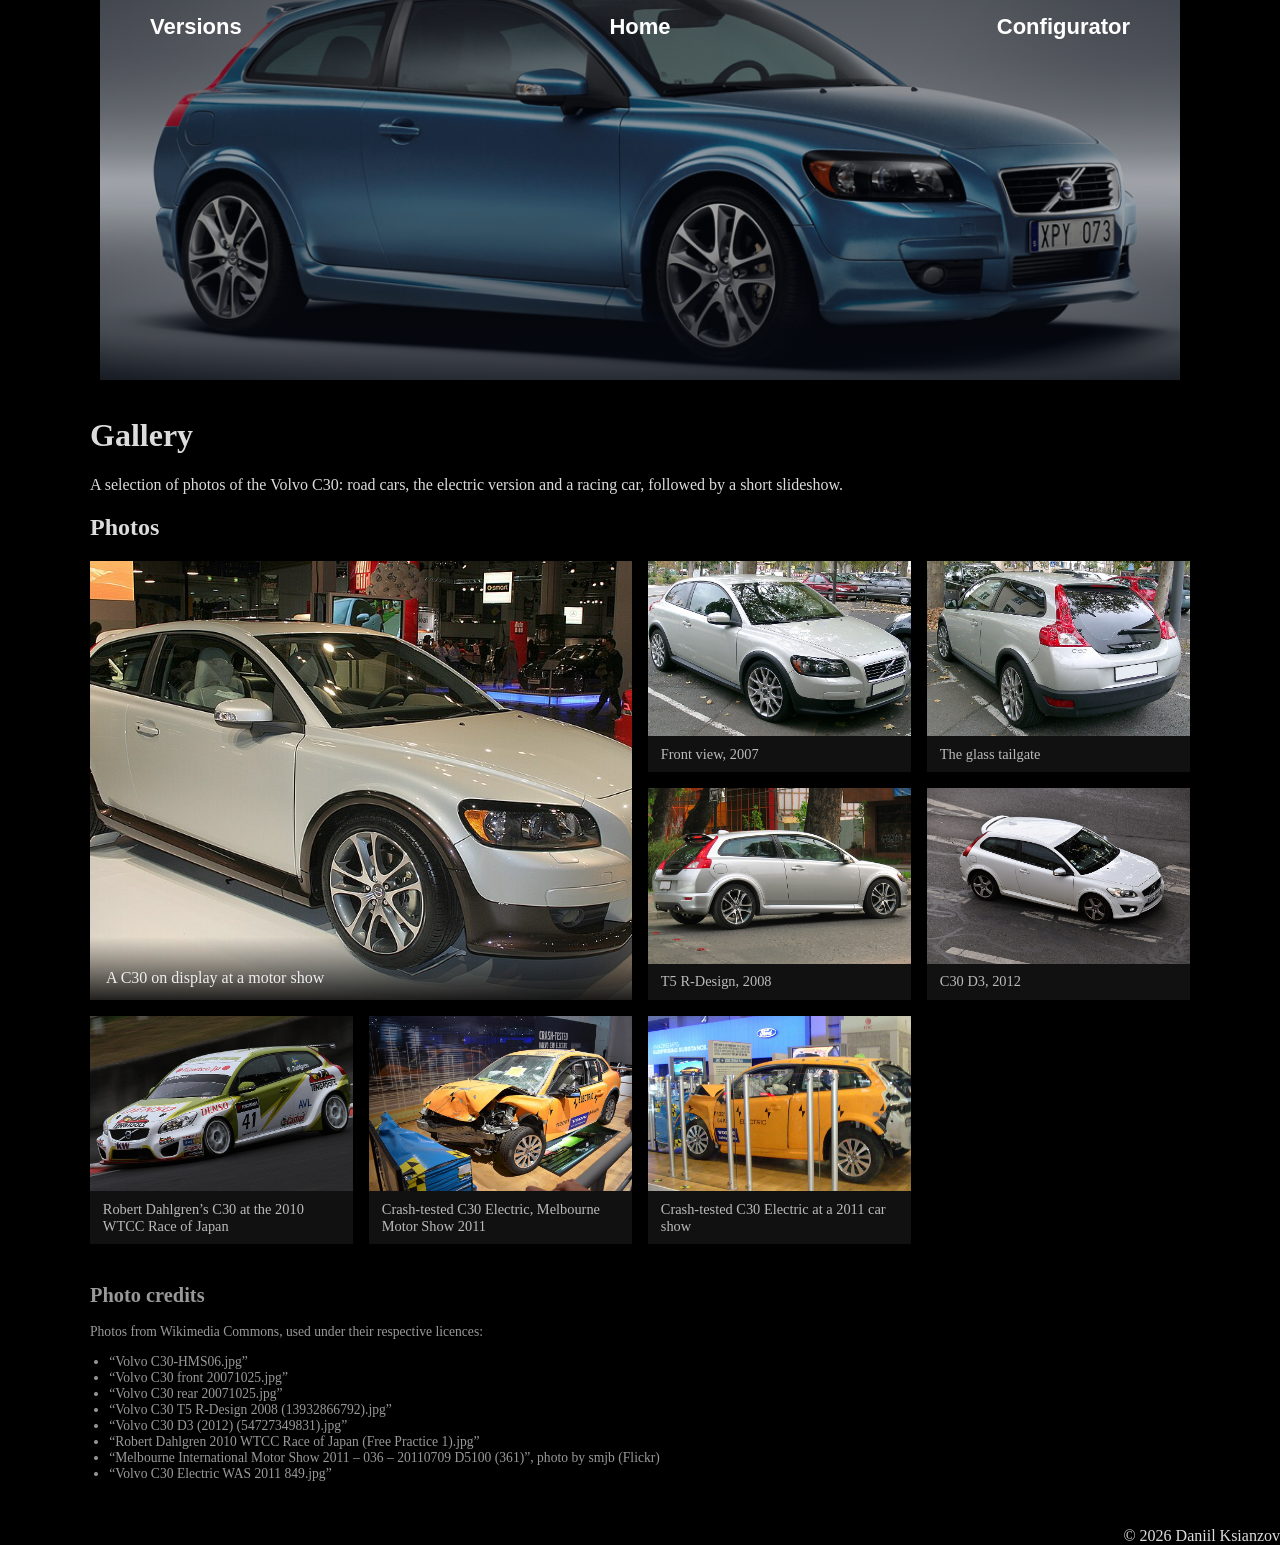
==== galeria.html @ b750ce05 "Finished the webpage" ====
<!DOCTYPE html>
<html lang="en">
<head>
    <meta charset="UTF-8">
    <meta name="viewport" content="width=device-width, initial-scale=1.0">
    <link rel="stylesheet" href="style.css">
    <title>Gallery</title>
</head>
<body>
    <!DOCTYPE html>
<html lang="en">
<head>
    <meta charset="UTF-8">
    <meta name="viewport" content="width=device-width, initial-scale=1.0">
    <link rel="stylesheet" href="style.css">
    <title>Gallery - Volvo C30</title>
</head>
<body>
<div class="version"> 
    <header>
        <div class="banner">
            <img src="img/c30blue.jpg" alt="Volvo C30">
        <nav>
            <div class="topnav">
                <a href="wersje.html"><b>Versions</b></a>

                <div class="topnav-centered">
                    <a href="index.html" aria-current="page"><b>Home</b></a>
                </div>
                <div class="topnav-right">
                    <a href="konfigurator.html"><b>Configurator</b></a>
                </div>
            </div>
        </nav>
        </div>
    </header>
</div>

    <main class="gallery-page">
        <h1>Gallery</h1>

        <p>
            A selection of photos of the Volvo C30: road cars, the electric version
            and a racing car, followed by a short slideshow.
        </p>

        <section>
            <h2>Photos</h2>

            <div class="gallery">
                <figure class="featured" data-category="exterior">
                    <img src="img/c30-show-white.jpg" alt="White Volvo C30 with brown lower trim on a motor show stand">
                    <figcaption>A C30 on display at a motor show</figcaption>
                </figure>

                <figure data-category="exterior">
                    <img src="img/c30-front.jpg" alt="Front three-quarter view of a light silver Volvo C30 parked on a street" loading="lazy">
                    <figcaption>Front view, 2007</figcaption>
                </figure>

                <figure data-category="exterior">
                    <img src="img/c30-rear.jpg" alt="Rear of a light silver Volvo C30 showing its large glass tailgate" loading="lazy">
                    <figcaption>The glass tailgate</figcaption>
                </figure>

                <figure data-category="exterior">
                    <img src="img/c30-t5-rdesign.jpg" alt="Silver Volvo C30 T5 R-Design from the rear three-quarter, with a roof spoiler and twin exhausts" loading="lazy">
                    <figcaption>T5 R-Design, 2008</figcaption>
                </figure>

                <figure data-category="exterior">
                    <img src="img/c30-d3.jpg" alt="White Volvo C30 seen from above on a city street" loading="lazy">
                    <figcaption>C30 D3, 2012</figcaption>
                </figure>

                <figure data-category="racing">
                    <img src="img/c30-wtcc.jpg" alt="Volvo C30 touring car in green and white livery, number 41, on a race track" loading="lazy">
                    <figcaption>Robert Dahlgren’s C30 at the 2010 WTCC Race of Japan</figcaption>
                </figure>

                <figure data-category="electric">
                    <img src="img/c30-electric-crash-1.jpg" alt="Orange crash-tested Volvo C30 Electric with a crushed front end on a show stand" loading="lazy">
                    <figcaption>Crash-tested C30 Electric, Melbourne Motor Show 2011</figcaption>
                </figure>

                <figure data-category="electric">
                    <img src="img/c30-electric-crash-2.jpg" alt="Side view of an orange crash-tested Volvo C30 Electric behind glass barriers" loading="lazy">
                    <figcaption>Crash-tested C30 Electric at a 2011 car show</figcaption>
                </figure>
            </div>
        </section>


        <section class="credits">
            <h2>Photo credits</h2>
            <p>Photos from Wikimedia Commons, used under their respective licences:</p>
            <ul>
                <li>“Volvo C30-HMS06.jpg”</li>
                <li>“Volvo C30 front 20071025.jpg”</li>
                <li>“Volvo C30 rear 20071025.jpg”</li>
                <li>“Volvo C30 T5 R-Design 2008 (13932866792).jpg”</li>
                <li>“Volvo C30 D3 (2012) (54727349831).jpg”</li>
                <li>“Robert Dahlgren 2010 WTCC Race of Japan (Free Practice 1).jpg”</li>
                <li>“Melbourne International Motor Show 2011 – 036 – 20110709 D5100 (361)”, photo by smjb (Flickr)</li>
                <li>“Volvo C30 Electric WAS 2011 849.jpg”</li>
            </ul>
        </section>
    </main>

    <footer>
        © 2026 Daniil Ksianzov
    </footer>
</body>
</html>
---- style.css ----
body {
    margin: 0;
    background-color: black;
    color: #dcdcdc;
}

/* * { outline: 1px solid red; } */

a {
    color:inherit;
    font-size: 18px;
    text-decoration: none;
}

.banner {
  position: relative;
  min-height: clamp(220px, 34vw, 380px);
  border-radius: var(--radius);
  overflow: hidden;
  box-shadow: var(--shadow);
}
.banner img {
  position: absolute;
  inset: 0;
  width: 100%;
  height: 100%;
  object-fit: cover;
  object-position: center 60%;
  z-index: 0;
}
.banner::after {
  content: "";
  position: absolute;
  inset: 0;
  z-index: 1;
  background: linear-gradient(to top,
    rgba(6,10,18,.85) 0%, rgba(6,10,18,.30) 45%, rgba(6,10,18,.55) 100%);
}
.banner-text {
  position: absolute;
  left: clamp(1rem, 3vw, 2.25rem);
  bottom: clamp(1rem, 3vw, 2.25rem);
  z-index: 2;
  margin: 0;
  color: #ffffff;
  font-size: clamp(1.6rem, 4.5vw, 2.75rem);
  font-weight: 650;
  line-height: 1.1;
  letter-spacing: -.02em;
}

.banner nav {
  position: absolute;
  inset: 0 0 auto 0;
  z-index: 2;
  padding: clamp(.7rem, 2vw, 1rem) clamp(1rem, 3vw, 2.25rem);
}

.topnav {
    position: absolute;
    top: 0;
    left: 0;
    right: 0;
}

.topnav a {
    float: left;
    font-family: Arial, Helvetica, sans-serif;
    color: #ffffff;
    text-align: center;
    padding: 14px 50px;
    text-decoration: none;
    font-size: 22px;
}

.topnav a:hover {
    color: rgb(164, 164, 164);
}

.topnav a.active {
    color: white;
}

.topnav-centered a {
    float: none;
    position: absolute;
    top: 50%;
    left: 50%;
    transform: translate(-50%, -50%);
}

.topnav-right {
    float: right;
}

@media screen and (max-width: 600px) {
    .topnav a, .topnav-right {
        float: none;
        display: block;
    }

    .topnav-centered a {
        position: relative;
        top: 0;
        left: 0;
        transform: none;
    }
}

.text {
    padding-left: 5%;
    padding-right: 5%;
}

.versions {
    padding-left: 10%;
    padding-right: 2%;
}

footer {
    text-align: right;
}

.gallery-page {
  max-width: 1100px;
  margin: 0 auto;
  padding: 1rem 1.5rem 2rem;
}
 
.gallery {
  display: grid;
  grid-template-columns: repeat(auto-fit, minmax(260px, 1fr));
  gap: 1rem;
  grid-auto-flow: dense;
}
 
.gallery figure {
  position: relative;
  margin: 0;
  overflow: hidden;
  background: #111;
}
 
.gallery img {
  display: block;
  width: 100%;
  aspect-ratio: 3 / 2;
  object-fit: cover;
  transition: transform 0.3s ease;
}
 
.gallery figure:hover img {
  transform: scale(1.04);
}
 
.gallery figcaption {
  padding: 0.6rem 0.8rem;
  font-size: 0.9rem;
  color: #bbb;
}
 
@media (min-width: 700px) {
  .gallery .featured {
    grid-column: span 2;
    grid-row: span 2;
    min-height: 320px;
  }
 
  .gallery .featured img {
    position: absolute;
    inset: 0;
    height: 100%;
    aspect-ratio: auto;
  }
 
  .gallery .featured figcaption {
    position: absolute;
    left: 0;
    right: 0;
    bottom: 0;
    padding: 2rem 1rem 0.8rem;
    font-size: 1rem;
    color: #eee;
    background: linear-gradient(to top, rgba(0, 0, 0, 0.85), transparent);
  }
}
 
.credits {
  margin-top: 2.5rem;
  font-size: 0.85rem;
  color: #999;
}
 
.credits ul {
  padding-left: 1.2rem;
}

.version {
  max-width: 1080px;
  margin: 0 auto;
  display: grid;
  grid-template-columns: minmax(0, 1fr) 340px;
  gap: 2rem;
  align-items: start;
}
.version > header,
.version > footer { grid-column: 1 / -1; }

.configg {
  margin: 5%;
}

.controls {
  display: grid;
  gap: 1.25rem;
  align-content: start;
}

aside {
  position: sticky;
  top: 1.5rem;
  grid-column: 2;
  padding: 1.25rem 1.35rem;
  background: var(--surface);
  border: 1px solid var(--line);
  border-radius: var(--radius);
  box-shadow: var(--shadow);
}
aside h2 {
  margin: 0 0 .9rem;
  font-size: 1.2rem;
  font-weight: 700;
  letter-spacing: .1em;
  text-transform: uppercase;
  color: var(--muted);
}
dl {
  display: grid;
  grid-template-columns: auto 1fr;
  align-items: baseline;
  gap: 1rem 1rem;
  margin: 0;
}
dt { color: var(--muted); font-size: .9rem; }
dd {
  margin: 0;
  text-align: right;
  font-weight: 650;
  font-variant-numeric: tabular-nums;
}

.form-group input,
.form-group select,
.form-group textarea {
  width: 100%;
  font: inherit;
  color: #ffffff; 
  background: #111111;
  border: 1px solid #333333;
  border-radius: 12px;
  padding: 0.85rem 1rem;
  box-sizing: border-box;
}

.form-group select option {
  background-color: #111111;
  color: #ffffff;
}

.form-group input::placeholder,
.form-group textarea::placeholder {
  color: #666666;
}

.form-group input:focus,
.form-group select:focus,
.form-group textarea:focus {
  outline: none;
  background: #1a1a1a;
  border-color: #5b8cff;
  box-shadow: 0 0 0 4px rgba(91, 140, 255, 0.15);
}
---- style.css ----
body {
    margin: 0;
    background-color: black;
    color: #dcdcdc;
}

/* * { outline: 1px solid red; } */

a {
    color:inherit;
    font-size: 18px;
    text-decoration: none;
}

.banner {
  position: relative;
  min-height: clamp(220px, 34vw, 380px);
  border-radius: var(--radius);
  overflow: hidden;
  box-shadow: var(--shadow);
}
.banner img {
  position: absolute;
  inset: 0;
  width: 100%;
  height: 100%;
  object-fit: cover;
  object-position: center 60%;
  z-index: 0;
}
.banner::after {
  content: "";
  position: absolute;
  inset: 0;
  z-index: 1;
  background: linear-gradient(to top,
    rgba(6,10,18,.85) 0%, rgba(6,10,18,.30) 45%, rgba(6,10,18,.55) 100%);
}
.banner-text {
  position: absolute;
  left: clamp(1rem, 3vw, 2.25rem);
  bottom: clamp(1rem, 3vw, 2.25rem);
  z-index: 2;
  margin: 0;
  color: #ffffff;
  font-size: clamp(1.6rem, 4.5vw, 2.75rem);
  font-weight: 650;
  line-height: 1.1;
  letter-spacing: -.02em;
}

.banner nav {
  position: absolute;
  inset: 0 0 auto 0;
  z-index: 2;
  padding: clamp(.7rem, 2vw, 1rem) clamp(1rem, 3vw, 2.25rem);
}

.topnav {
    position: absolute;
    top: 0;
    left: 0;
    right: 0;
}

.topnav a {
    float: left;
    font-family: Arial, Helvetica, sans-serif;
    color: #ffffff;
    text-align: center;
    padding: 14px 50px;
    text-decoration: none;
    font-size: 22px;
}

.topnav a:hover {
    color: rgb(164, 164, 164);
}

.topnav a.active {
    color: white;
}

.topnav-centered a {
    float: none;
    position: absolute;
    top: 50%;
    left: 50%;
    transform: translate(-50%, -50%);
}

.topnav-right {
    float: right;
}

@media screen and (max-width: 600px) {
    .topnav a, .topnav-right {
        float: none;
        display: block;
    }

    .topnav-centered a {
        position: relative;
        top: 0;
        left: 0;
        transform: none;
    }
}

.text {
    padding-left: 5%;
    padding-right: 5%;
}

.versions {
    padding-left: 10%;
    padding-right: 2%;
}

footer {
    text-align: right;
}

.gallery-page {
  max-width: 1100px;
  margin: 0 auto;
  padding: 1rem 1.5rem 2rem;
}
 
.gallery {
  display: grid;
  grid-template-columns: repeat(auto-fit, minmax(260px, 1fr));
  gap: 1rem;
  grid-auto-flow: dense;
}
 
.gallery figure {
  position: relative;
  margin: 0;
  overflow: hidden;
  background: #111;
}
 
.gallery img {
  display: block;
  width: 100%;
  aspect-ratio: 3 / 2;
  object-fit: cover;
  transition: transform 0.3s ease;
}
 
.gallery figure:hover img {
  transform: scale(1.04);
}
 
.gallery figcaption {
  padding: 0.6rem 0.8rem;
  font-size: 0.9rem;
  color: #bbb;
}
 
@media (min-width: 700px) {
  .gallery .featured {
    grid-column: span 2;
    grid-row: span 2;
    min-height: 320px;
  }
 
  .gallery .featured img {
    position: absolute;
    inset: 0;
    height: 100%;
    aspect-ratio: auto;
  }
 
  .gallery .featured figcaption {
    position: absolute;
    left: 0;
    right: 0;
    bottom: 0;
    padding: 2rem 1rem 0.8rem;
    font-size: 1rem;
    color: #eee;
    background: linear-gradient(to top, rgba(0, 0, 0, 0.85), transparent);
  }
}
 
.credits {
  margin-top: 2.5rem;
  font-size: 0.85rem;
  color: #999;
}
 
.credits ul {
  padding-left: 1.2rem;
}

.version {
  max-width: 1080px;
  margin: 0 auto;
  display: grid;
  grid-template-columns: minmax(0, 1fr) 340px;
  gap: 2rem;
  align-items: start;
}
.version > header,
.version > footer { grid-column: 1 / -1; }

.configg {
  margin: 5%;
}

.controls {
  display: grid;
  gap: 1.25rem;
  align-content: start;
}

aside {
  position: sticky;
  top: 1.5rem;
  grid-column: 2;
  padding: 1.25rem 1.35rem;
  background: var(--surface);
  border: 1px solid var(--line);
  border-radius: var(--radius);
  box-shadow: var(--shadow);
}
aside h2 {
  margin: 0 0 .9rem;
  font-size: 1.2rem;
  font-weight: 700;
  letter-spacing: .1em;
  text-transform: uppercase;
  color: var(--muted);
}
dl {
  display: grid;
  grid-template-columns: auto 1fr;
  align-items: baseline;
  gap: 1rem 1rem;
  margin: 0;
}
dt { color: var(--muted); font-size: .9rem; }
dd {
  margin: 0;
  text-align: right;
  font-weight: 650;
  font-variant-numeric: tabular-nums;
}

.form-group input,
.form-group select,
.form-group textarea {
  width: 100%;
  font: inherit;
  color: #ffffff; 
  background: #111111;
  border: 1px solid #333333;
  border-radius: 12px;
  padding: 0.85rem 1rem;
  box-sizing: border-box;
}

.form-group select option {
  background-color: #111111;
  color: #ffffff;
}

.form-group input::placeholder,
.form-group textarea::placeholder {
  color: #666666;
}

.form-group input:focus,
.form-group select:focus,
.form-group textarea:focus {
  outline: none;
  background: #1a1a1a;
  border-color: #5b8cff;
  box-shadow: 0 0 0 4px rgba(91, 140, 255, 0.15);
}
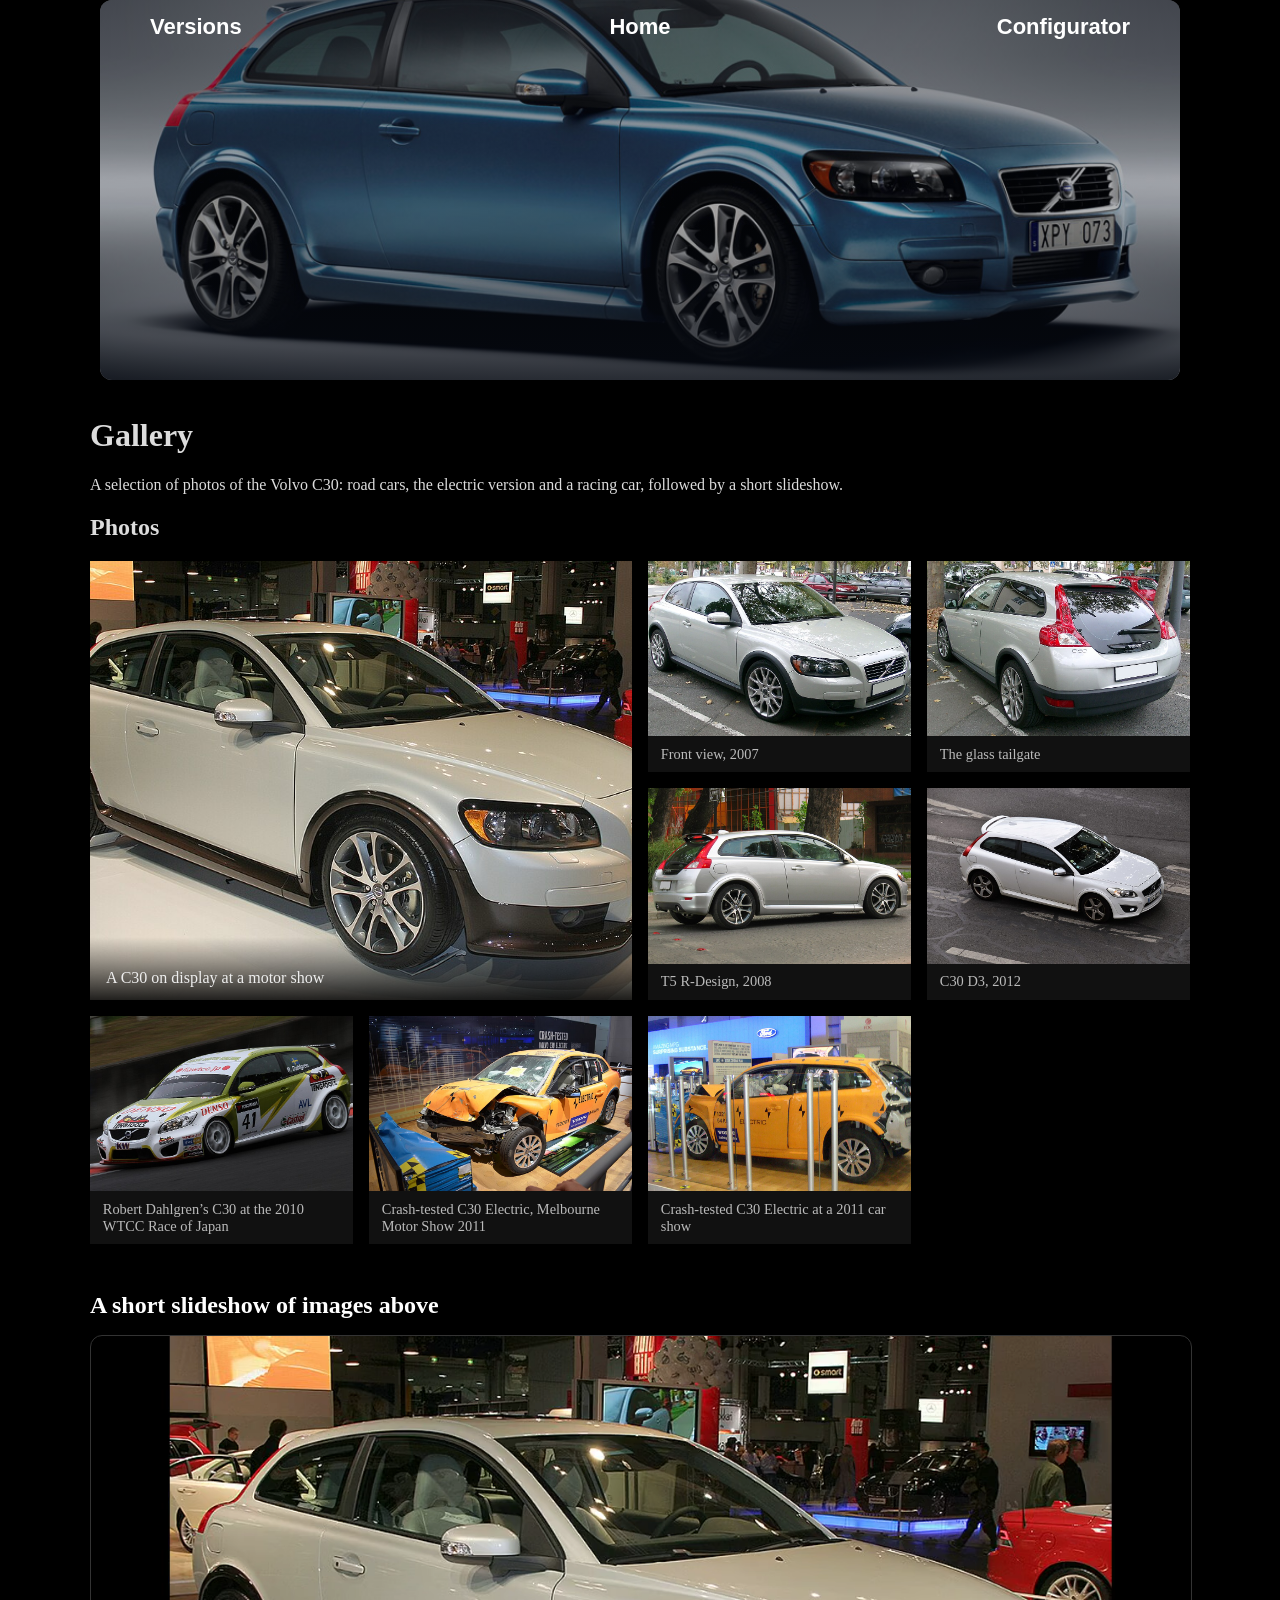
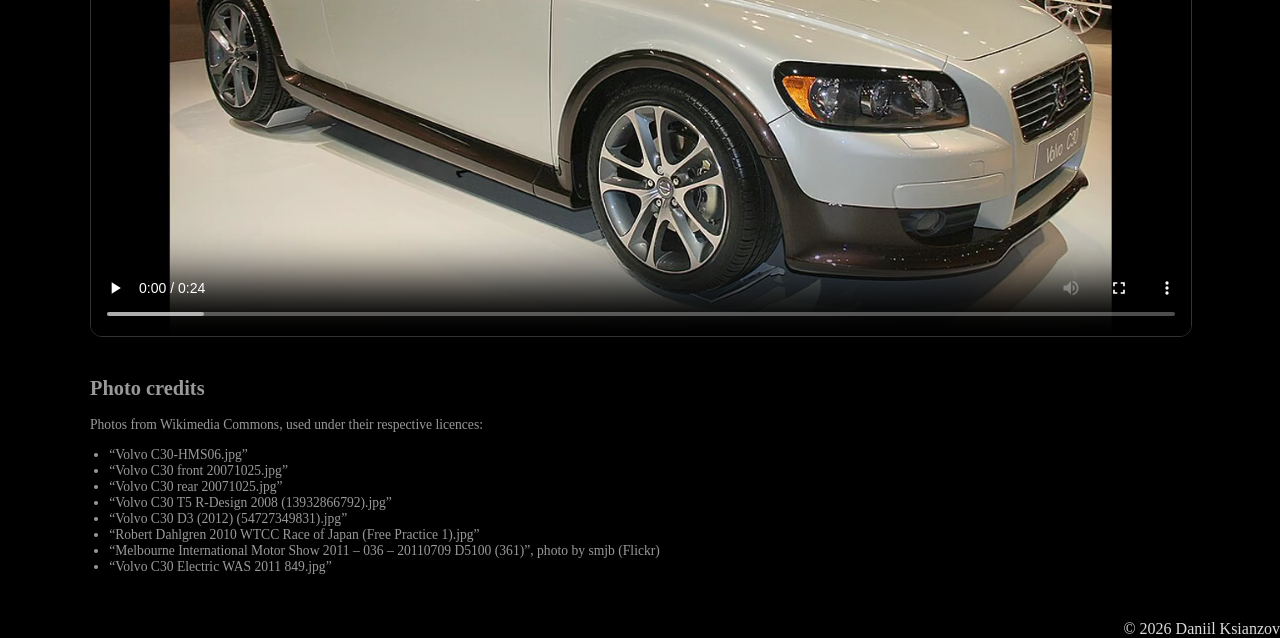
==== commit 0018b3de: "Added video to gallery" ====
--- a/galeria.html
+++ b/galeria.html
@@ -90,6 +90,16 @@
             </div>
         </section>
 
+        <section class="video-section">
+            <h2>A short slideshow of images above</h2>
+            <video controls class="video-player">
+                <source src="video/c30.webm" type="video/webm">
+            </video>
+
+            <!-- <video controls width="100%">
+                <source src="https://www.w3schools.com/html/mov_bbb.mp4" type="video/mp4">
+            </video> -->
+        </section>
 
         <section class="credits">
             <h2>Photo credits</h2>
--- a/style.css
+++ b/style.css
@@ -5,6 +5,18 @@
 }
 
 /* * { outline: 1px solid red; } */
+
+:root {
+    --bg: #000000;
+    --surface: #111111;
+    --text: #ffffff;
+    --muted: #a1a1aa;
+    --line: #333333;
+    --accent: #5b8cff;
+    --accent-soft: rgba(91, 140, 255, 0.15);
+    --radius: 12px;
+    --shadow: 0 10px 30px rgba(0,0,0,0.6);
+}
 
 a {
     color:inherit;
@@ -13,47 +25,50 @@
 }
 
 .banner {
-  position: relative;
-  min-height: clamp(220px, 34vw, 380px);
-  border-radius: var(--radius);
-  overflow: hidden;
-  box-shadow: var(--shadow);
-}
+    position: relative;
+    min-height: clamp(220px, 34vw, 380px);
+    border-radius: var(--radius);
+    overflow: hidden;
+    box-shadow: var(--shadow);
+}
+
 .banner img {
-  position: absolute;
-  inset: 0;
-  width: 100%;
-  height: 100%;
-  object-fit: cover;
-  object-position: center 60%;
-  z-index: 0;
-}
+    position: absolute;
+    inset: 0;
+    width: 100%;
+    height: 100%;
+    object-fit: cover;
+    object-position: center 60%;
+    z-index: 0;
+}
+
 .banner::after {
-  content: "";
-  position: absolute;
-  inset: 0;
-  z-index: 1;
-  background: linear-gradient(to top,
-    rgba(6,10,18,.85) 0%, rgba(6,10,18,.30) 45%, rgba(6,10,18,.55) 100%);
-}
+    content: "";
+    position: absolute;
+    inset: 0;
+    z-index: 1;
+    background: linear-gradient(to top,
+      rgba(6,10,18,.85) 0%, rgba(6,10,18,.30) 45%, rgba(6,10,18,.55) 100%);
+}
+
 .banner-text {
-  position: absolute;
-  left: clamp(1rem, 3vw, 2.25rem);
-  bottom: clamp(1rem, 3vw, 2.25rem);
-  z-index: 2;
-  margin: 0;
-  color: #ffffff;
-  font-size: clamp(1.6rem, 4.5vw, 2.75rem);
-  font-weight: 650;
-  line-height: 1.1;
-  letter-spacing: -.02em;
+    position: absolute;
+    left: clamp(1rem, 3vw, 2.25rem);
+    bottom: clamp(1rem, 3vw, 2.25rem);
+    z-index: 2;
+    margin: 0;
+    color: #ffffff;
+    font-size: clamp(1.6rem, 4.5vw, 2.75rem);
+    font-weight: 650;
+    line-height: 1.1;
+    letter-spacing: -.02em;
 }
 
 .banner nav {
-  position: absolute;
-  inset: 0 0 auto 0;
-  z-index: 2;
-  padding: clamp(.7rem, 2vw, 1rem) clamp(1rem, 3vw, 2.25rem);
+    position: absolute;
+    inset: 0 0 auto 0;
+    z-index: 2;
+    padding: clamp(.7rem, 2vw, 1rem) clamp(1rem, 3vw, 2.25rem);
 }
 
 .topnav {
@@ -74,11 +89,11 @@
 }
 
 .topnav a:hover {
-    color: rgb(164, 164, 164);
+      color: rgb(164, 164, 164);
 }
 
 .topnav a.active {
-    color: white;
+      color: white;
 }
 
 .topnav-centered a {
@@ -90,7 +105,7 @@
 }
 
 .topnav-right {
-    float: right;
+      float: right;
 }
 
 @media screen and (max-width: 600px) {
@@ -113,8 +128,8 @@
 }
 
 .versions {
-    padding-left: 10%;
-    padding-right: 2%;
+    padding-left: 7%;
+    padding-right: 7%;
 }
 
 footer {
@@ -122,161 +137,231 @@
 }
 
 .gallery-page {
-  max-width: 1100px;
-  margin: 0 auto;
-  padding: 1rem 1.5rem 2rem;
-}
- 
+    max-width: 1100px;
+    margin: 0 auto;
+    padding: 1rem 1.5rem 2rem;
+}
+  
 .gallery {
-  display: grid;
-  grid-template-columns: repeat(auto-fit, minmax(260px, 1fr));
-  gap: 1rem;
-  grid-auto-flow: dense;
-}
- 
+    display: grid;
+    grid-template-columns: repeat(auto-fit, minmax(260px, 1fr));
+    gap: 1rem;
+    grid-auto-flow: dense;
+}
+  
 .gallery figure {
-  position: relative;
-  margin: 0;
-  overflow: hidden;
-  background: #111;
-}
- 
+    position: relative;
+    margin: 0;
+    overflow: hidden;
+    background: #111;
+}
+  
 .gallery img {
-  display: block;
-  width: 100%;
-  aspect-ratio: 3 / 2;
-  object-fit: cover;
-  transition: transform 0.3s ease;
-}
- 
+    display: block;
+    width: 100%;
+    aspect-ratio: 3 / 2;
+    object-fit: cover;
+    transition: transform 0.3s ease;
+}
+  
 .gallery figure:hover img {
-  transform: scale(1.04);
-}
- 
+    transform: scale(1.04);
+}
+  
 .gallery figcaption {
-  padding: 0.6rem 0.8rem;
-  font-size: 0.9rem;
-  color: #bbb;
-}
- 
+    padding: 0.6rem 0.8rem;
+    font-size: 0.9rem;
+    color: #bbb;
+}
+  
 @media (min-width: 700px) {
-  .gallery .featured {
-    grid-column: span 2;
-    grid-row: span 2;
-    min-height: 320px;
-  }
- 
-  .gallery .featured img {
-    position: absolute;
-    inset: 0;
-    height: 100%;
-    aspect-ratio: auto;
-  }
- 
-  .gallery .featured figcaption {
-    position: absolute;
-    left: 0;
-    right: 0;
-    bottom: 0;
-    padding: 2rem 1rem 0.8rem;
-    font-size: 1rem;
-    color: #eee;
-    background: linear-gradient(to top, rgba(0, 0, 0, 0.85), transparent);
-  }
-}
- 
+    .gallery .featured {
+        grid-column: span 2;
+        grid-row: span 2;
+        min-height: 320px;
+    }
+  
+    .gallery .featured img {
+        position: absolute;
+        inset: 0;
+        height: 100%;
+        aspect-ratio: auto;
+    }
+  
+    .gallery .featured figcaption {
+        position: absolute;
+        left: 0;
+        right: 0;
+        bottom: 0;
+        padding: 2rem 1rem 0.8rem;
+        font-size: 1rem;
+        color: #eee;
+        background: linear-gradient(to top, rgba(0, 0, 0, 0.85), transparent);
+    }
+}
+  
 .credits {
-  margin-top: 2.5rem;
-  font-size: 0.85rem;
-  color: #999;
-}
- 
+    margin-top: 2.5rem;
+    font-size: 0.85rem;
+    color: #999;
+}
+  
 .credits ul {
-  padding-left: 1.2rem;
+    padding-left: 1.2rem;
 }
 
 .version {
-  max-width: 1080px;
-  margin: 0 auto;
-  display: grid;
-  grid-template-columns: minmax(0, 1fr) 340px;
-  gap: 2rem;
-  align-items: start;
-}
+    max-width: 1080px;
+    margin: 0 auto;
+    display: grid;
+    grid-template-columns: minmax(0, 1fr) 340px;
+    gap: 2rem;
+    align-items: start;
+}
+.version > main,
 .version > header,
 .version > footer { grid-column: 1 / -1; }
 
-.configg {
-  margin: 5%;
-}
-
 .controls {
-  display: grid;
-  gap: 1.25rem;
-  align-content: start;
+    display: grid;
+    gap: 1.25rem;
+    align-content: start;
 }
 
 aside {
-  position: sticky;
-  top: 1.5rem;
-  grid-column: 2;
-  padding: 1.25rem 1.35rem;
-  background: var(--surface);
-  border: 1px solid var(--line);
-  border-radius: var(--radius);
-  box-shadow: var(--shadow);
+    position: sticky;
+    top: 1.5rem;
+    grid-column: 2;
+    padding: 1.25rem 1.35rem;
+    background: var(--surface);
+    border: 1px solid var(--line);
+    border-radius: var(--radius);
+    box-shadow: var(--shadow);
 }
 aside h2 {
-  margin: 0 0 .9rem;
-  font-size: 1.2rem;
-  font-weight: 700;
-  letter-spacing: .1em;
-  text-transform: uppercase;
-  color: var(--muted);
+    margin: 0 0 .9rem;
+    font-size: 1.2rem;
+    font-weight: 700;
+    letter-spacing: .1em;
+    text-transform: uppercase;
+    color: var(--muted);
 }
 dl {
-  display: grid;
-  grid-template-columns: auto 1fr;
-  align-items: baseline;
-  gap: 1rem 1rem;
-  margin: 0;
+    display: grid;
+    grid-template-columns: auto 1fr;
+    align-items: baseline;
+    gap: 1rem 1rem;
+    margin: 0;
 }
 dt { color: var(--muted); font-size: .9rem; }
 dd {
-  margin: 0;
-  text-align: right;
-  font-weight: 650;
-  font-variant-numeric: tabular-nums;
+    margin: 0;
+    text-align: right;
+    font-weight: 650;
+    font-variant-numeric: tabular-nums;
 }
 
 .form-group input,
 .form-group select,
 .form-group textarea {
-  width: 100%;
-  font: inherit;
-  color: #ffffff; 
-  background: #111111;
-  border: 1px solid #333333;
-  border-radius: 12px;
-  padding: 0.85rem 1rem;
-  box-sizing: border-box;
+    width: 100%;
+    font: inherit;
+    color: #ffffff; 
+    background: #111111;
+    border: 1px solid #333333;
+    border-radius: 12px;
+    padding: 0.85rem 1rem;
+    box-sizing: border-box;
 }
 
 .form-group select option {
-  background-color: #111111;
-  color: #ffffff;
+    background-color: #111111;
+    color: #ffffff;
 }
 
 .form-group input::placeholder,
 .form-group textarea::placeholder {
-  color: #666666;
+    color: #666666;
 }
 
 .form-group input:focus,
 .form-group select:focus,
 .form-group textarea:focus {
-  outline: none;
-  background: #1a1a1a;
-  border-color: #5b8cff;
-  box-shadow: 0 0 0 4px rgba(91, 140, 255, 0.15);
+    outline: none;
+    background: #1a1a1a;
+    border-color: #5b8cff;
+    box-shadow: 0 0 0 4px rgba(91, 140, 255, 0.15);
+}
+
+.contact-container {
+    grid-column: 1 / -1; /* Spans the full width below the config and aside */
+    background: var(--surface);
+    padding: 2rem;
+    border-radius: var(--radius);
+    border: 1px solid var(--line);
+    box-shadow: var(--shadow);
+    margin-top: 1rem;
+}
+
+.contact-container h2 {
+    margin-top: 0;
+    margin-bottom: 1rem;
+}
+
+.contact-form {
+    display: flex;
+    flex-direction: column;
+    gap: 1.25rem;
+}
+
+.form-group {
+    display: flex;
+    flex-direction: column;
+    gap: 0.5rem;
+}
+
+.form-group label {
+    font-size: 0.85rem;
+    font-weight: bold;
+    color: var(--muted);
+}
+
+.submit-btn {
+    font: inherit;
+    font-weight: bold;
+    font-size: 0.9rem;
+    letter-spacing: 0.05em;
+    text-transform: uppercase;
+    color: var(--text);
+    background: #1a1a1a;
+    border: 1px solid var(--line);
+    border-radius: var(--radius);
+    padding: 1rem;
+    cursor: pointer;
+    margin-top: 0.5rem;
+    transition: all 0.2s ease;
+}
+
+
+.video-section {
+    margin-top: 3rem;
+    margin-bottom: 2rem;
+}
+
+.video-section h2 {
+    color: var(--text);
+    font-size: 1.5rem;
+    margin-bottom: 1rem;
+}
+
+.video-player {
+    width: 100%;
+    height: 100%;
+    max-height: 600px;
+    border-radius: var(--radius);
+    border: 1px solid var(--line);
+    box-shadow: var(--shadow);
+    background-color: #000;
+    display: block;
+    outline: none;
 }
--- a/style.css
+++ b/style.css
@@ -5,6 +5,18 @@
 }
 
 /* * { outline: 1px solid red; } */
+
+:root {
+    --bg: #000000;
+    --surface: #111111;
+    --text: #ffffff;
+    --muted: #a1a1aa;
+    --line: #333333;
+    --accent: #5b8cff;
+    --accent-soft: rgba(91, 140, 255, 0.15);
+    --radius: 12px;
+    --shadow: 0 10px 30px rgba(0,0,0,0.6);
+}
 
 a {
     color:inherit;
@@ -13,47 +25,50 @@
 }
 
 .banner {
-  position: relative;
-  min-height: clamp(220px, 34vw, 380px);
-  border-radius: var(--radius);
-  overflow: hidden;
-  box-shadow: var(--shadow);
-}
+    position: relative;
+    min-height: clamp(220px, 34vw, 380px);
+    border-radius: var(--radius);
+    overflow: hidden;
+    box-shadow: var(--shadow);
+}
+
 .banner img {
-  position: absolute;
-  inset: 0;
-  width: 100%;
-  height: 100%;
-  object-fit: cover;
-  object-position: center 60%;
-  z-index: 0;
-}
+    position: absolute;
+    inset: 0;
+    width: 100%;
+    height: 100%;
+    object-fit: cover;
+    object-position: center 60%;
+    z-index: 0;
+}
+
 .banner::after {
-  content: "";
-  position: absolute;
-  inset: 0;
-  z-index: 1;
-  background: linear-gradient(to top,
-    rgba(6,10,18,.85) 0%, rgba(6,10,18,.30) 45%, rgba(6,10,18,.55) 100%);
-}
+    content: "";
+    position: absolute;
+    inset: 0;
+    z-index: 1;
+    background: linear-gradient(to top,
+      rgba(6,10,18,.85) 0%, rgba(6,10,18,.30) 45%, rgba(6,10,18,.55) 100%);
+}
+
 .banner-text {
-  position: absolute;
-  left: clamp(1rem, 3vw, 2.25rem);
-  bottom: clamp(1rem, 3vw, 2.25rem);
-  z-index: 2;
-  margin: 0;
-  color: #ffffff;
-  font-size: clamp(1.6rem, 4.5vw, 2.75rem);
-  font-weight: 650;
-  line-height: 1.1;
-  letter-spacing: -.02em;
+    position: absolute;
+    left: clamp(1rem, 3vw, 2.25rem);
+    bottom: clamp(1rem, 3vw, 2.25rem);
+    z-index: 2;
+    margin: 0;
+    color: #ffffff;
+    font-size: clamp(1.6rem, 4.5vw, 2.75rem);
+    font-weight: 650;
+    line-height: 1.1;
+    letter-spacing: -.02em;
 }
 
 .banner nav {
-  position: absolute;
-  inset: 0 0 auto 0;
-  z-index: 2;
-  padding: clamp(.7rem, 2vw, 1rem) clamp(1rem, 3vw, 2.25rem);
+    position: absolute;
+    inset: 0 0 auto 0;
+    z-index: 2;
+    padding: clamp(.7rem, 2vw, 1rem) clamp(1rem, 3vw, 2.25rem);
 }
 
 .topnav {
@@ -74,11 +89,11 @@
 }
 
 .topnav a:hover {
-    color: rgb(164, 164, 164);
+      color: rgb(164, 164, 164);
 }
 
 .topnav a.active {
-    color: white;
+      color: white;
 }
 
 .topnav-centered a {
@@ -90,7 +105,7 @@
 }
 
 .topnav-right {
-    float: right;
+      float: right;
 }
 
 @media screen and (max-width: 600px) {
@@ -113,8 +128,8 @@
 }
 
 .versions {
-    padding-left: 10%;
-    padding-right: 2%;
+    padding-left: 7%;
+    padding-right: 7%;
 }
 
 footer {
@@ -122,161 +137,231 @@
 }
 
 .gallery-page {
-  max-width: 1100px;
-  margin: 0 auto;
-  padding: 1rem 1.5rem 2rem;
-}
- 
+    max-width: 1100px;
+    margin: 0 auto;
+    padding: 1rem 1.5rem 2rem;
+}
+  
 .gallery {
-  display: grid;
-  grid-template-columns: repeat(auto-fit, minmax(260px, 1fr));
-  gap: 1rem;
-  grid-auto-flow: dense;
-}
- 
+    display: grid;
+    grid-template-columns: repeat(auto-fit, minmax(260px, 1fr));
+    gap: 1rem;
+    grid-auto-flow: dense;
+}
+  
 .gallery figure {
-  position: relative;
-  margin: 0;
-  overflow: hidden;
-  background: #111;
-}
- 
+    position: relative;
+    margin: 0;
+    overflow: hidden;
+    background: #111;
+}
+  
 .gallery img {
-  display: block;
-  width: 100%;
-  aspect-ratio: 3 / 2;
-  object-fit: cover;
-  transition: transform 0.3s ease;
-}
- 
+    display: block;
+    width: 100%;
+    aspect-ratio: 3 / 2;
+    object-fit: cover;
+    transition: transform 0.3s ease;
+}
+  
 .gallery figure:hover img {
-  transform: scale(1.04);
-}
- 
+    transform: scale(1.04);
+}
+  
 .gallery figcaption {
-  padding: 0.6rem 0.8rem;
-  font-size: 0.9rem;
-  color: #bbb;
-}
- 
+    padding: 0.6rem 0.8rem;
+    font-size: 0.9rem;
+    color: #bbb;
+}
+  
 @media (min-width: 700px) {
-  .gallery .featured {
-    grid-column: span 2;
-    grid-row: span 2;
-    min-height: 320px;
-  }
- 
-  .gallery .featured img {
-    position: absolute;
-    inset: 0;
-    height: 100%;
-    aspect-ratio: auto;
-  }
- 
-  .gallery .featured figcaption {
-    position: absolute;
-    left: 0;
-    right: 0;
-    bottom: 0;
-    padding: 2rem 1rem 0.8rem;
-    font-size: 1rem;
-    color: #eee;
-    background: linear-gradient(to top, rgba(0, 0, 0, 0.85), transparent);
-  }
-}
- 
+    .gallery .featured {
+        grid-column: span 2;
+        grid-row: span 2;
+        min-height: 320px;
+    }
+  
+    .gallery .featured img {
+        position: absolute;
+        inset: 0;
+        height: 100%;
+        aspect-ratio: auto;
+    }
+  
+    .gallery .featured figcaption {
+        position: absolute;
+        left: 0;
+        right: 0;
+        bottom: 0;
+        padding: 2rem 1rem 0.8rem;
+        font-size: 1rem;
+        color: #eee;
+        background: linear-gradient(to top, rgba(0, 0, 0, 0.85), transparent);
+    }
+}
+  
 .credits {
-  margin-top: 2.5rem;
-  font-size: 0.85rem;
-  color: #999;
-}
- 
+    margin-top: 2.5rem;
+    font-size: 0.85rem;
+    color: #999;
+}
+  
 .credits ul {
-  padding-left: 1.2rem;
+    padding-left: 1.2rem;
 }
 
 .version {
-  max-width: 1080px;
-  margin: 0 auto;
-  display: grid;
-  grid-template-columns: minmax(0, 1fr) 340px;
-  gap: 2rem;
-  align-items: start;
-}
+    max-width: 1080px;
+    margin: 0 auto;
+    display: grid;
+    grid-template-columns: minmax(0, 1fr) 340px;
+    gap: 2rem;
+    align-items: start;
+}
+.version > main,
 .version > header,
 .version > footer { grid-column: 1 / -1; }
 
-.configg {
-  margin: 5%;
-}
-
 .controls {
-  display: grid;
-  gap: 1.25rem;
-  align-content: start;
+    display: grid;
+    gap: 1.25rem;
+    align-content: start;
 }
 
 aside {
-  position: sticky;
-  top: 1.5rem;
-  grid-column: 2;
-  padding: 1.25rem 1.35rem;
-  background: var(--surface);
-  border: 1px solid var(--line);
-  border-radius: var(--radius);
-  box-shadow: var(--shadow);
+    position: sticky;
+    top: 1.5rem;
+    grid-column: 2;
+    padding: 1.25rem 1.35rem;
+    background: var(--surface);
+    border: 1px solid var(--line);
+    border-radius: var(--radius);
+    box-shadow: var(--shadow);
 }
 aside h2 {
-  margin: 0 0 .9rem;
-  font-size: 1.2rem;
-  font-weight: 700;
-  letter-spacing: .1em;
-  text-transform: uppercase;
-  color: var(--muted);
+    margin: 0 0 .9rem;
+    font-size: 1.2rem;
+    font-weight: 700;
+    letter-spacing: .1em;
+    text-transform: uppercase;
+    color: var(--muted);
 }
 dl {
-  display: grid;
-  grid-template-columns: auto 1fr;
-  align-items: baseline;
-  gap: 1rem 1rem;
-  margin: 0;
+    display: grid;
+    grid-template-columns: auto 1fr;
+    align-items: baseline;
+    gap: 1rem 1rem;
+    margin: 0;
 }
 dt { color: var(--muted); font-size: .9rem; }
 dd {
-  margin: 0;
-  text-align: right;
-  font-weight: 650;
-  font-variant-numeric: tabular-nums;
+    margin: 0;
+    text-align: right;
+    font-weight: 650;
+    font-variant-numeric: tabular-nums;
 }
 
 .form-group input,
 .form-group select,
 .form-group textarea {
-  width: 100%;
-  font: inherit;
-  color: #ffffff; 
-  background: #111111;
-  border: 1px solid #333333;
-  border-radius: 12px;
-  padding: 0.85rem 1rem;
-  box-sizing: border-box;
+    width: 100%;
+    font: inherit;
+    color: #ffffff; 
+    background: #111111;
+    border: 1px solid #333333;
+    border-radius: 12px;
+    padding: 0.85rem 1rem;
+    box-sizing: border-box;
 }
 
 .form-group select option {
-  background-color: #111111;
-  color: #ffffff;
+    background-color: #111111;
+    color: #ffffff;
 }
 
 .form-group input::placeholder,
 .form-group textarea::placeholder {
-  color: #666666;
+    color: #666666;
 }
 
 .form-group input:focus,
 .form-group select:focus,
 .form-group textarea:focus {
-  outline: none;
-  background: #1a1a1a;
-  border-color: #5b8cff;
-  box-shadow: 0 0 0 4px rgba(91, 140, 255, 0.15);
+    outline: none;
+    background: #1a1a1a;
+    border-color: #5b8cff;
+    box-shadow: 0 0 0 4px rgba(91, 140, 255, 0.15);
+}
+
+.contact-container {
+    grid-column: 1 / -1; /* Spans the full width below the config and aside */
+    background: var(--surface);
+    padding: 2rem;
+    border-radius: var(--radius);
+    border: 1px solid var(--line);
+    box-shadow: var(--shadow);
+    margin-top: 1rem;
+}
+
+.contact-container h2 {
+    margin-top: 0;
+    margin-bottom: 1rem;
+}
+
+.contact-form {
+    display: flex;
+    flex-direction: column;
+    gap: 1.25rem;
+}
+
+.form-group {
+    display: flex;
+    flex-direction: column;
+    gap: 0.5rem;
+}
+
+.form-group label {
+    font-size: 0.85rem;
+    font-weight: bold;
+    color: var(--muted);
+}
+
+.submit-btn {
+    font: inherit;
+    font-weight: bold;
+    font-size: 0.9rem;
+    letter-spacing: 0.05em;
+    text-transform: uppercase;
+    color: var(--text);
+    background: #1a1a1a;
+    border: 1px solid var(--line);
+    border-radius: var(--radius);
+    padding: 1rem;
+    cursor: pointer;
+    margin-top: 0.5rem;
+    transition: all 0.2s ease;
+}
+
+
+.video-section {
+    margin-top: 3rem;
+    margin-bottom: 2rem;
+}
+
+.video-section h2 {
+    color: var(--text);
+    font-size: 1.5rem;
+    margin-bottom: 1rem;
+}
+
+.video-player {
+    width: 100%;
+    height: 100%;
+    max-height: 600px;
+    border-radius: var(--radius);
+    border: 1px solid var(--line);
+    box-shadow: var(--shadow);
+    background-color: #000;
+    display: block;
+    outline: none;
 }
